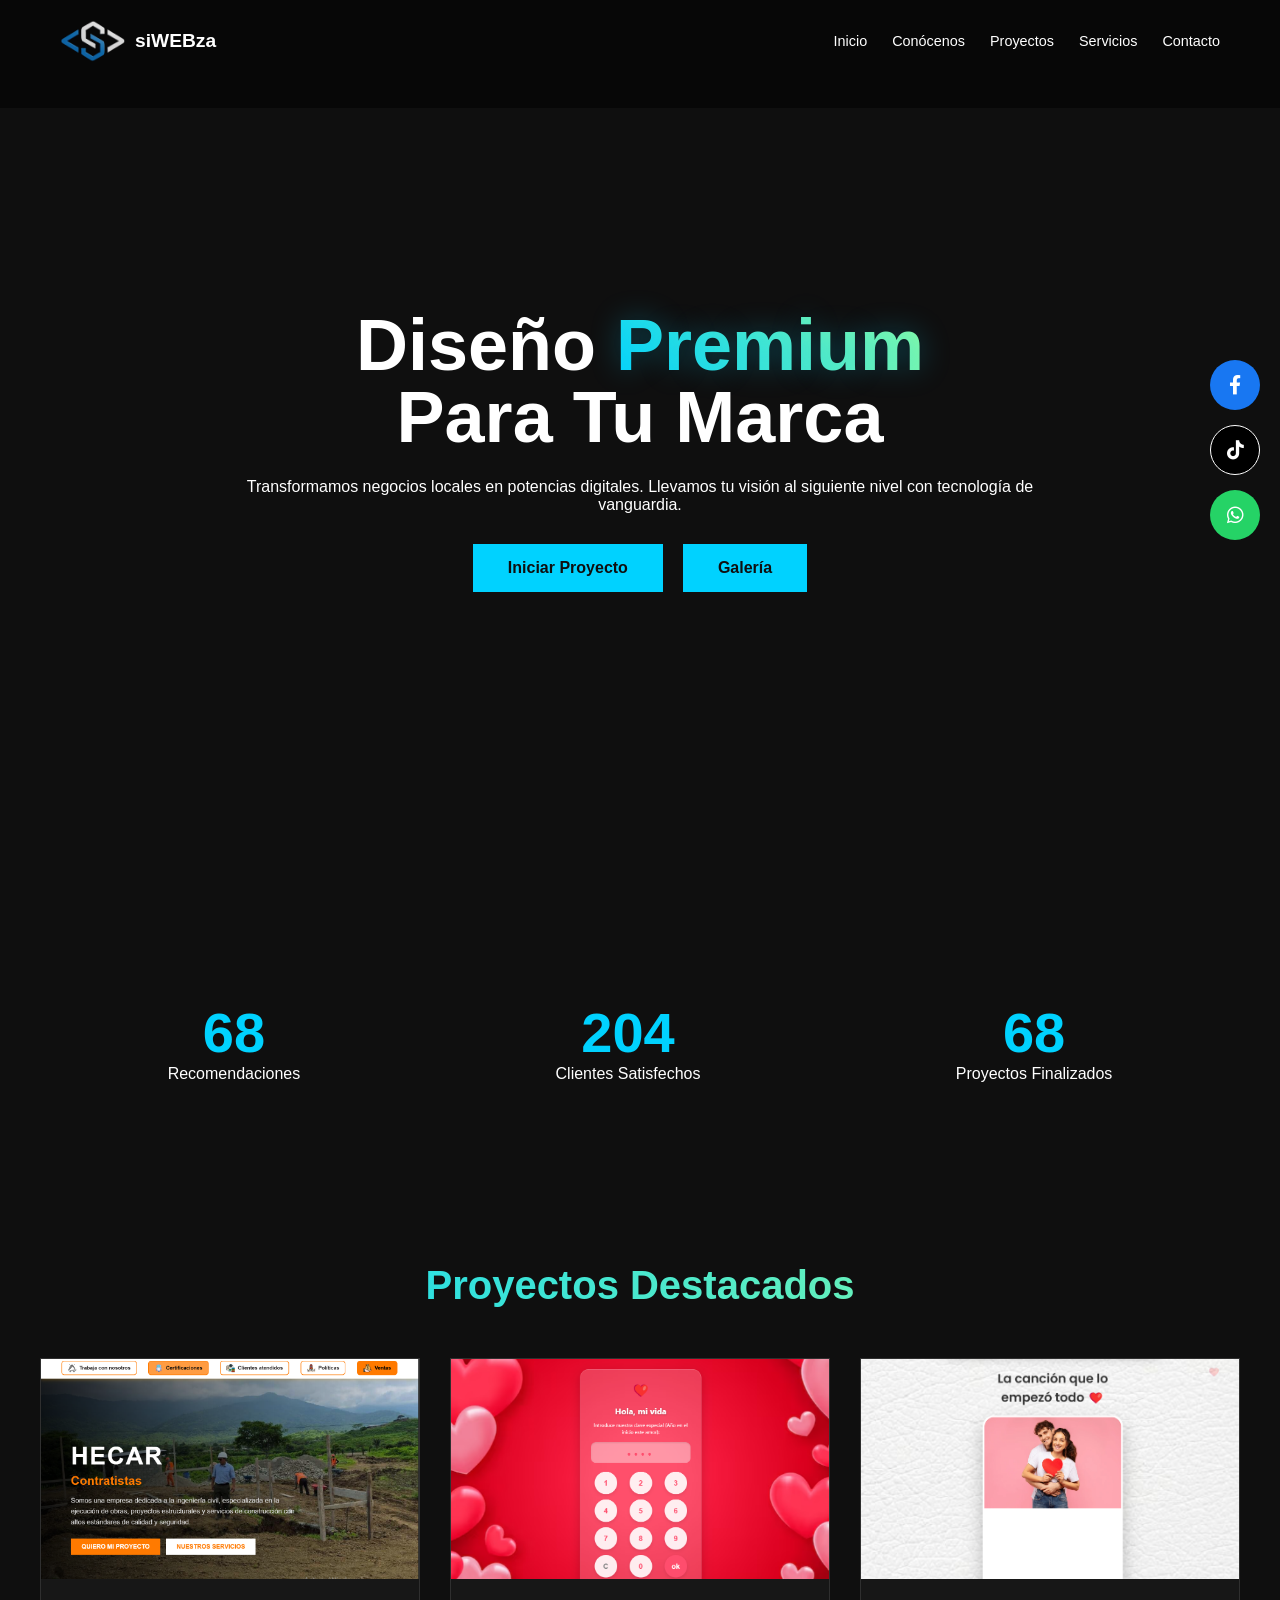
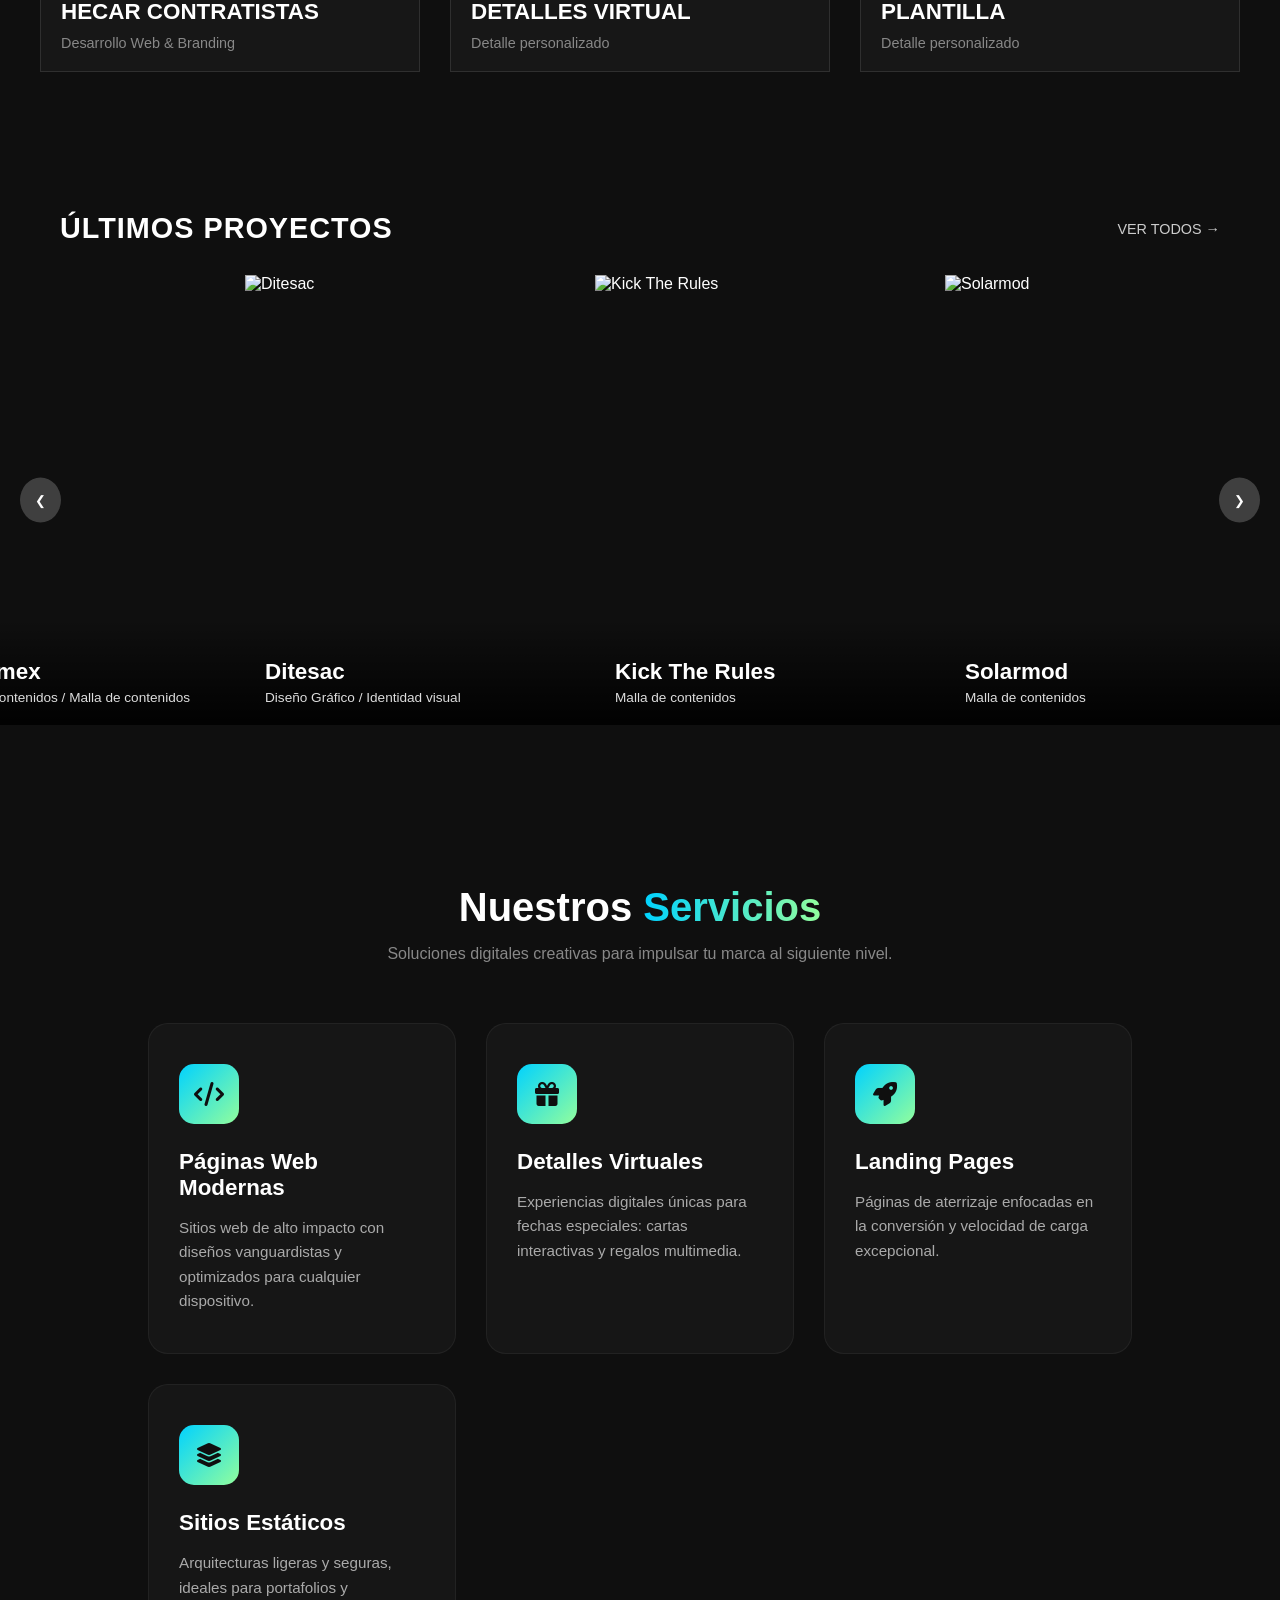
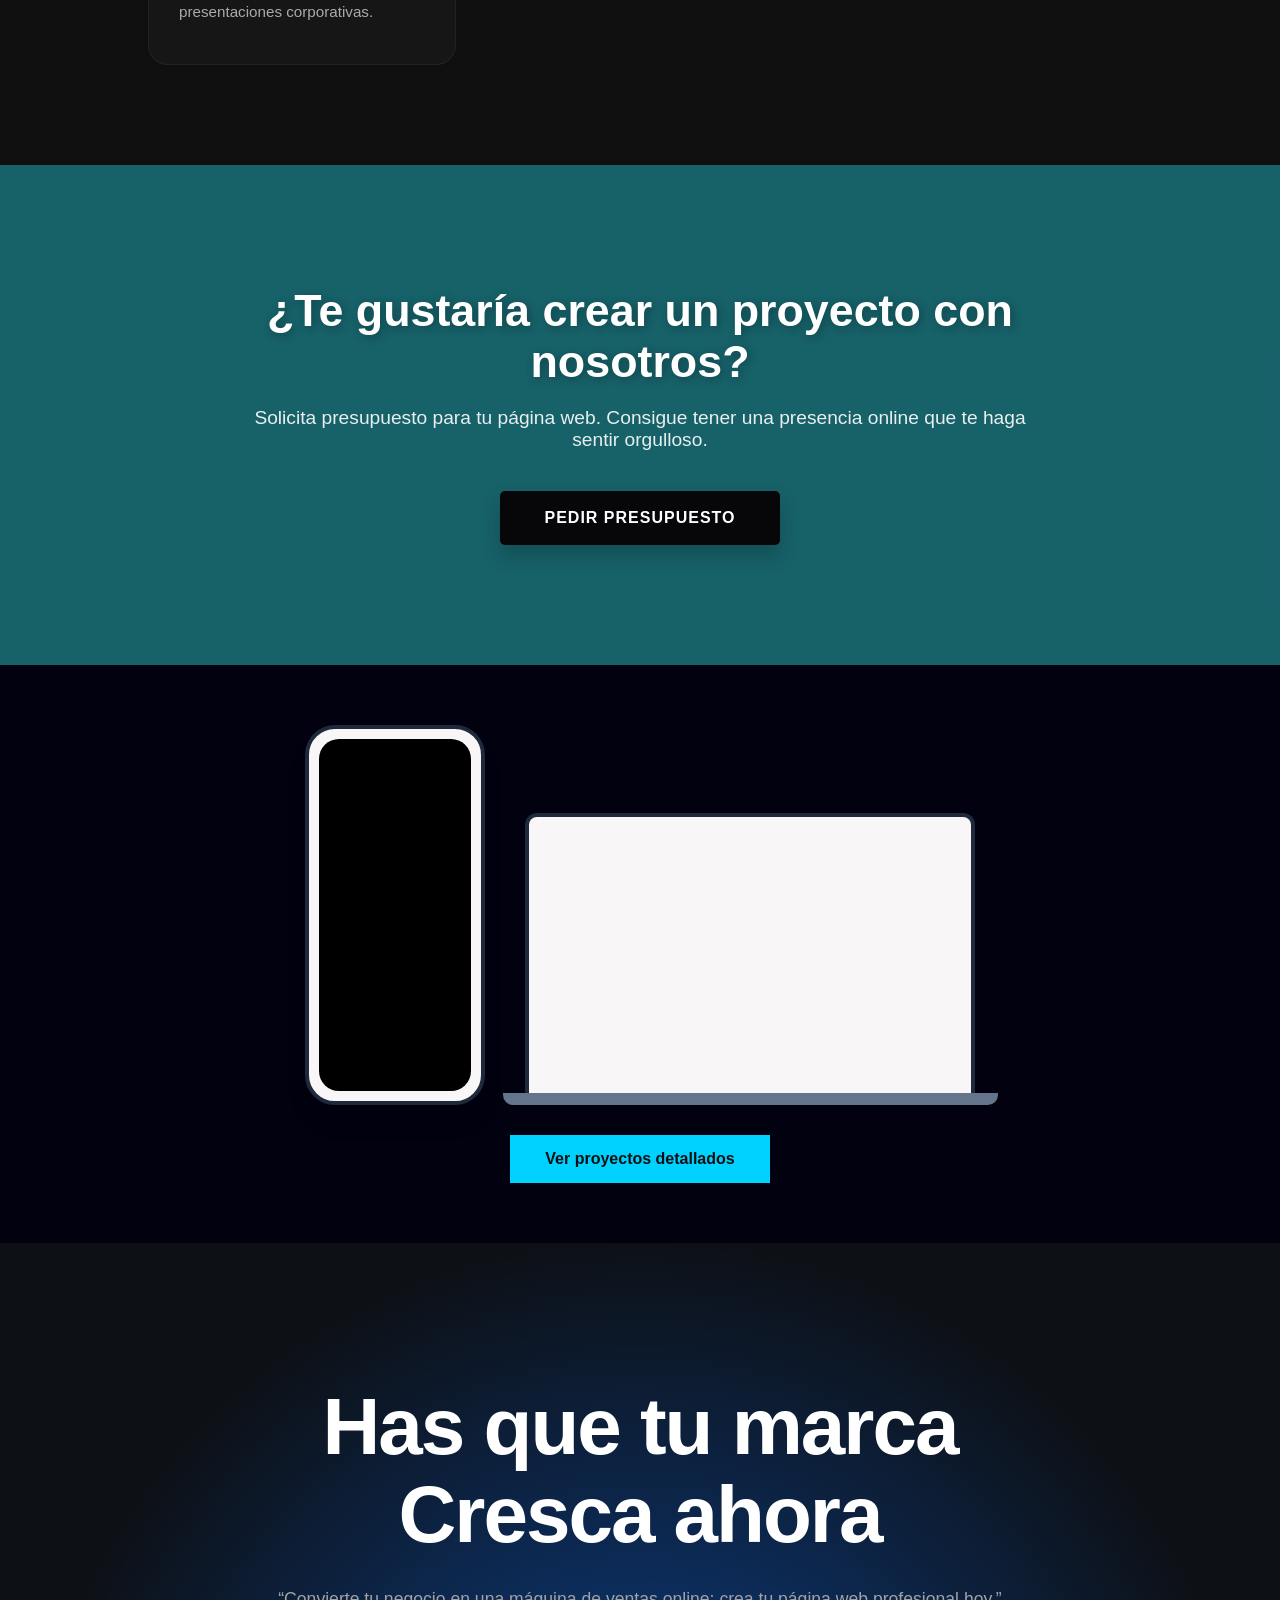
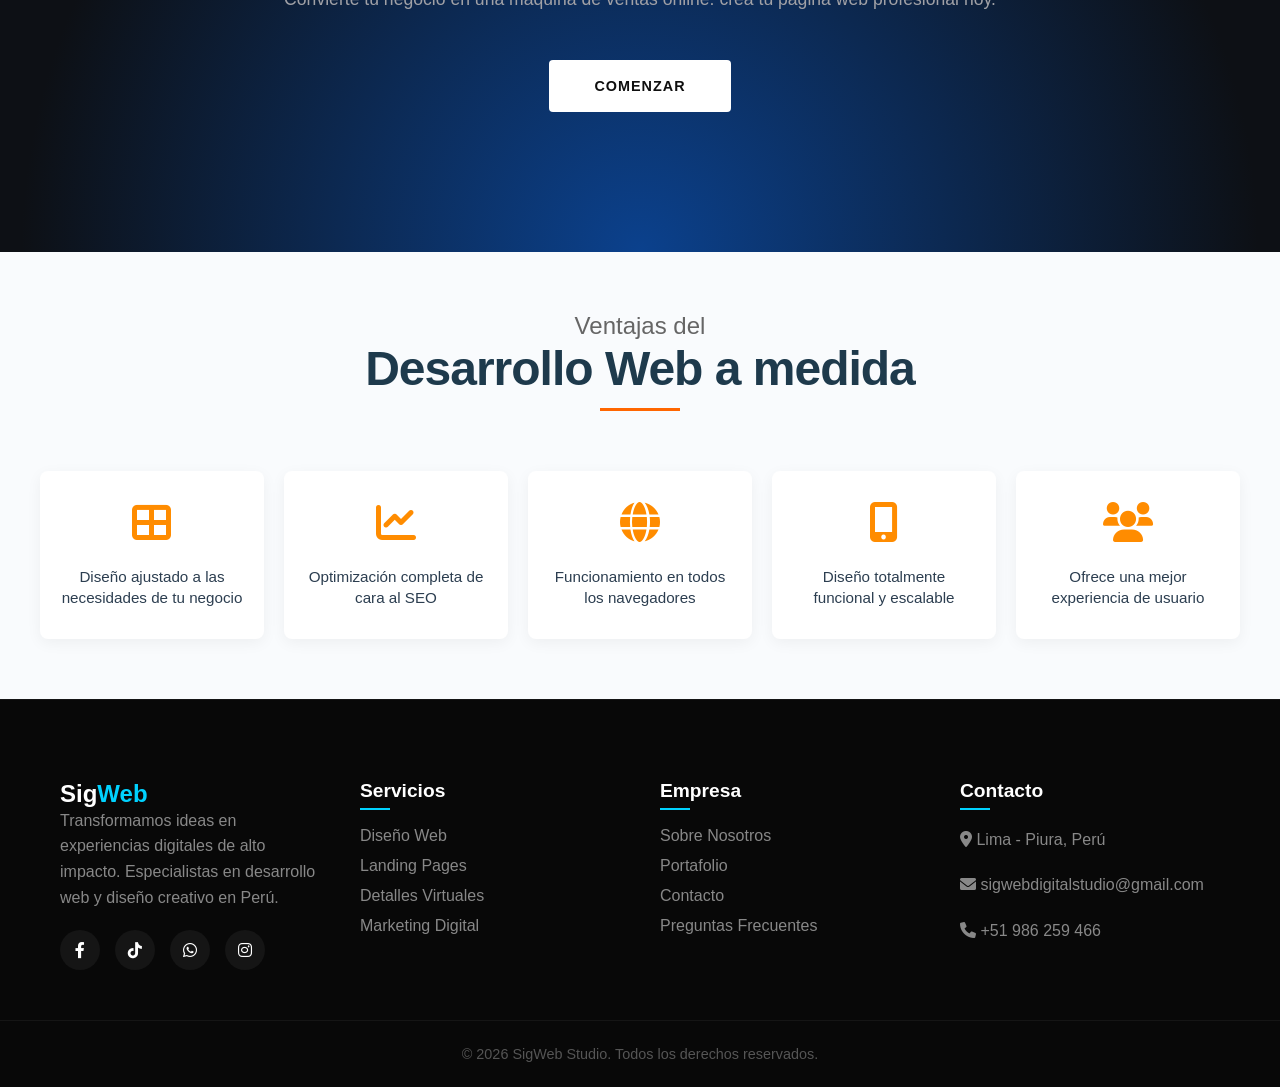
==== index.html @ fa807843 "https://github.com/sigwebdigitalstudio/siWEBza.git" ====
<!DOCTYPE html>
<html lang="es">
<head>
    <meta charset="UTF-8">
    <meta name="viewport" content="width=device-width, initial-scale=1.0">
    <title>SigWeb Digital Studio | Innovación Visual</title>

    <!--<link href="https://fonts.googleapis.com/css2?family=Montserrat:wght@700&family=Poppins:wght@300;400;600&display=swap" rel="stylesheet">
    <link rel="stylesheet" href="https://cdnjs.cloudflare.com/ajax/libs/font-awesome/6.0.0/css/all.min.css">-->

     <link href="https://fonts.googleapis.com/css2?family=Outfit:wght@300;400;700;900&display=swap" rel="stylesheet">
    <link rel="stylesheet" href="https://cdnjs.cloudflare.com/ajax/libs/font-awesome/6.0.0/css/all.min.css">
   
    <link rel="stylesheet" href="style.css">
    <script src="script.js" defer></script>
</head>
<style>


.responsive-showcase {
    padding: 60px 20px;
    background-color: var(--bg-section);
    font-family: 'Segoe UI', Tahoma, Geneva, Verdana, sans-serif;
}

.display-grid {
    display: flex;
    align-items: flex-end;
    justify-content: center;
    gap: 40px;
    flex-wrap: wrap;
}

.device-wrapper {
    display: flex;
    flex-direction: column;
    align-items: center;
    gap: 20px;
}

/* Estilo Móvil */
.mobile-frame {
    width: 180px;
    height: 380px;
    background: var(--device-border);
    border-radius: 30px;
    padding: 10px;
    box-shadow: 0 20px 25px -5px rgba(0, 0, 0, 0.1);
    position: relative;
    border: 4px solid #1e293b;
}

.mobile-frame .screen {
    width: 100%;
    height: 100%;
    background: #000;
    border-radius: 20px;
    overflow: hidden;
}

/* Estilo Laptop */
.laptop-frame {
    width: 450px;
    position: relative;
}

.laptop-screen {
    background: var(--device-border);
    border-radius: 12px 12px 0 0;
    padding: 12px;
    border: 4px solid #1e293b;
    border-bottom: none;
    height: 280px;
    overflow: hidden;
}

.laptop-base {
    width: 110%;
    height: 12px;
    background: #64748b;
    margin-left: -5%;
    border-radius: 0 0 10px 10px;
    position: relative;
}

/* Videos */
video {
    width: 100%;
    height: 100%;
    object-fit: cover; /* Asegura que el video llene el contenedor */
}

/* Botones Personalizados */
.btn-action {
    padding: 12px 24px;
    background-color: var(--primary-color);
    color: white;
    border: none;
    border-radius: 8px;
    font-weight: 600;
    cursor: pointer;
    transition: transform 0.2s, background 0.2s;
}

.btn-action:hover {
    background-color: #1d4ed8;
    transform: translateY(-2px);
}

/* Responsividad para la sección misma */
@media (max-width: 768px) {
    .laptop-frame { width: 300px; }
    .display-grid { gap: 20px; }
}

/* seccion de seo y mas */
:root {
    --dark-blue: #1e3a4c;
    --accent-orange: #ff6600;
    --light-bg: #f8f9fa;
}

.custom-benefits-section {
    padding: 20px 0px;
    background-color: #fff;
    text-align: center;
    font-family: 'Segoe UI', Arial, sans-serif;
}

.benefits-container {
    max-width: 1200px;
    margin: 0 auto;
}

/* --- ESTILOS DEL TÍTULO --- */
.main-header {
    margin-bottom: 60px;
}

.subtitle {
    font-size: 1.5rem;
    color: #666;
    margin: 0;
    font-weight: 300;
}

.main-title {
    font-size: 3rem;
    color: var(--dark-blue);
    margin: 5px 0 15px 0;
    font-weight: 800;
    letter-spacing: -1px;
}

.title-divider {
    width: 80px;
    height: 3px;
    background-color: var(--accent-orange);
    margin: 0 auto;
}
:root {
    --primary-color: #2c3e50;
    --accent-color: #ff8c00; /* Naranja del diseño */
    --text-color: #555;
    --bg-card: #ffffff;
    --transition: all 0.3s ease;
}

.custom-benefits-section {
    padding: 60px 20px;
    background-color: #f9fbfd;
    font-family: 'Segoe UI', Tahoma, Geneva, Verdana, sans-serif;
}

.benefits-container {
    max-width: 1200px;
    margin: 0 auto;
    text-align: center;
}

/* Encabezado */
.benefits-header {
    margin-bottom: 50px;
}

.benefits-subtitle {
    display: block;
    font-size: 1.2rem;
    color: #777;
    font-weight: 300;
}

.benefits-title {
    font-size: 2.5rem;
    color: var(--primary-color);
    margin: 10px 0;
    font-weight: 700;
}

.benefits-underline {
    width: 60px;
    height: 4px;
    background-color: var(--accent-color);
    margin: 0 auto;
    border-radius: 2px;
}

/* Grid de Beneficios */
.benefits-grid {
    display: flex;
    flex-wrap: wrap;
    justify-content: center;
    gap: 20px;
}

.benefit-card {
    background: var(--bg-card);
    padding: 30px 20px;
    border-radius: 8px;
    box-shadow: 0 4px 15px rgba(0,0,0,0.05);
    flex: 1 1 200px; /* Base de 200px, crece si hay espacio */
    max-width: 230px;
    transition: var(--transition);
    display: flex;
    flex-direction: column;
    align-items: center;
    justify-content: center;
}

.benefit-card:hover {
    transform: translateY(-10px);
    box-shadow: 0 10px 25px rgba(0,0,0,0.1);
}

/* Iconos */
.benefit-icon {
    font-size: 2.5rem;
    color: var(--accent-color);
    margin-bottom: 20px;
}

.benefit-text {
    font-size: 0.95rem;
    color: var(--primary-color);
    line-height: 1.4;
    font-weight: 500;
}

/* Responsividad */
@media (max-width: 768px) {
    .benefits-title {
        font-size: 1.8rem;
    }
    
    .benefit-card {
        max-width: 100%;
        flex: 1 1 calc(45% - 20px); /* 2 columnas en tablets */
    }
}

@media (max-width: 480px) {
    .benefit-card {
        flex: 1 1 100%; /* 1 columna en móviles pequeños */
    }
}



/*silder profecional */

.sig-projects-slider {
    padding: 60px 0;
    color: #fff;
    overflow: hidden;
    font-family: 'Montserrat', sans-serif;
}

.sig-slider-header {
    display: flex;
    justify-content: space-between;
    align-items: center;
    max-width: 1200px;
    margin: 0 auto 30px;
    padding: 0 20px;
}

.sig-slider-title {
    font-size: 1.8rem;
    font-weight: 700;
    letter-spacing: 1px;
}

.sig-view-all {
    color: #ccc;
    text-decoration: none;
    font-size: 0.9rem;
    transition: 0.3s;
}

.sig-view-all:hover { color: #fff; }

/* Viewport y Track */
.sig-slider-viewport {
    position: relative;
    width: 100%;
}

.sig-slider-track {
    display: flex;
    gap: 0; /* Sin espacio para que se peguen como en la imagen */
    width: max-content;
}

.sig-project-card {
    position: relative;
    width: 350px; /* Ajustable según necesidad */
    height: 450px;
    overflow: hidden;
    flex-shrink: 0;
}

.sig-project-card img {
    width: 100%;
    height: 100%;
    object-fit: cover;
    transition: transform 0.5s ease;
}

.sig-project-card:hover img {
    transform: scale(1.1);
}

/* Overlay con degradados personalizados */
.sig-card-overlay {
    position: absolute;
    bottom: 0;
    left: 0;
    width: 100%;
    padding: 40px 20px 20px;
    display: flex;
    flex-direction: column;
    justify-content: flex-end;
    background: linear-gradient(to top, rgba(0,0,0,0.9) 0%, transparent 100%);
}

/* Colores de acento para los overlays (opcional para dar variedad) */
.green-gradient:hover { background: linear-gradient(to top, rgba(0,100,0,0.7), transparent); }
.red-gradient:hover { background: linear-gradient(to top, rgba(150,0,0,0.7), transparent); }

.sig-card-title {
    font-size: 1.4rem;
    margin-bottom: 5px;
    font-weight: 700;
}

.sig-card-category {
    font-size: 0.85rem;
    color: #ddd;
}

/* Botones de navegación visuales */
.sig-nav-btn {
    position: absolute;
    top: 50%;
    transform: translateY(-50%);
    background: rgba(255,255,255,0.2);
    border: none;
    color: white;
    padding: 15px;
    cursor: pointer;
    border-radius: 50%;
    z-index: 10;
}

.sig-nav-btn.prev { left: 20px; }
.sig-nav-btn.next { right: 20px; }

</style>

<body>

    <!--iconos flotantes-->
    <div class="social-sidebar">
        <a href="https://www.facebook.com/share/1bRDgF338c/" class="icon-social fb"><i class="fab fa-facebook-f"></i></a>
        <a href="https://www.tiktok.com/@sigweb_studio_digital?is_from_webapp=1&sender_device=pc" class="icon-social tk"><i class="fab fa-tiktok"></i></a>
        <a href="https://wa.me/+51986259466" class="icon-social ws"><i class="fab fa-whatsapp"></i></a>
    </div>

<!--barra superior-->
    <header>
        <div class="container nav-container">
            <div class="logo-area">
                <img src="imagenes/logosifondo.png" alt="Logo" class="main-logo">
               
                <!-- <span class="brand-name">SIGWEB <small>DIGITAL STUDIO</small></span>-->
                <span class="brand-name" >si<span style="color: rgb(255, 255, 255);">WEB</span>za </span>
            </div>
            
            <button class="menu-toggle" id="mobile-menu">
                <i class="fas fa-bars"></i>
            </button>

            <nav class="nav-menu">
                <ul>
                    <li><a href="index.html">Inicio</a></li>
                    <li><a href="conocenos.html">Conócenos</a></li>
                    <li><a href="proyectos.html">Proyectos</a></li>
                    <li><a href="servicios.html">Servicios</a></li>
                    <li><a href="contacto.html">Contacto</a></li>
                  
                </ul>
            </nav>
            
            <a href="#" class="btn-login-mobile"><i class="fas fa-user-circle"></i></a>
        </div>
    </header>

<!--main principal-->
    <section class="hero" id="inicio">
        <video autoplay muted loop id="bg-video">
            <source src="imagenes/video5.mp4" type="video/mp4">
        </video>
        <div class="hero-overlay"></div>
        <div class="hero-content">
            <h1>Diseño <span class="text-gradient">Premium</span><br>Para Tu Marca</h1>
            <p class="hero-description">Transformamos negocios locales en potencias digitales. Llevamos tu visión al siguiente nivel con tecnología de vanguardia.</p>
            <div class="hero-btns">
                <a  href="contacto.html" class="btn-rect btn-fill">Iniciar Proyecto</a>
                <a   href="proyectos.html" class="btn-rect btn-outline">Galería </a>
            </div>
        </div>
    </section>
    

 
<!--calificacion numeros-->
<section class="stats container">
        <div class="stat-card">
            <h2 class="counter" data-target="100">0</h2>
            <p>Recomendaciones</p>
        </div>
        <div class="stat-card">
            <h2 class="counter" data-target="300">0</h2>
            <p>Clientes Satisfechos</p>
        </div>
        <div class="stat-card">
            <h2 class="counter" data-target="100">0</h2>
            <p>Proyectos Finalizados</p>
        </div>
    </section>


        <section class="portfolio-section">
  <div class="portfolio-container">
    <h2 class="portfolio-title">Proyectos Destacados</h2>
    
    <div class="portfolio-grid">
      <a href="https://hecarcontratistas.com/" class="portfolio-card">
        <div class="card-image">
          <img src="imagenes/hecarcontratistas.png" alt="Diseño Web Proyecto 1">
          <div class="card-overlay">
            <span>Ver Proyecto</span>
          </div>
        </div>
        <div class="card-content">
          <h3>HECAR CONTRATISTAS</h3>
          <p>Desarrollo Web & Branding</p>
        </div>
      </a>

      <a href="https://zesty-phoenix-39c1a7.netlify.app/" class="portfolio-card">
        <div class="card-image">
          <img src="imagenes/detalle1.png" alt="Diseño Web Proyecto 2">
          <div class="card-overlay">
            <span>Ver Proyecto</span>
          </div>
        </div>
        <div class="card-content">
          <h3>DETALLES VIRTUAL</h3>
          <p>Detalle personalizado</p>
        </div>
      </a>
      



            <a href="https://frolicking-trifle-78b0a5.netlify.app/" class="portfolio-card">
        <div class="card-image">
          <img src="imagenes/detalle plantilla.png" alt="Diseño Web Proyecto 2">
          <div class="card-overlay">
            <span>Ver Proyecto</span>
          </div>
        </div>
        <div class="card-content">
          <h3>PLANTILLA </h3>
          <p>Detalle personalizado</p>
        </div>
      </a>
      

      </div>
  </div>
</section>
    
<!--slider profecional*/-->

    <section class="sig-projects-slider">
    <div class="sig-slider-header">
        <h2 class="sig-slider-title">ÚLTIMOS PROYECTOS</h2>
        <a href="proyectos.html" class="sig-view-all">VER TODOS <span>&rarr;</span></a>
    </div>

    <div class="sig-slider-viewport">
        <div class="sig-slider-track">
            <div class="sig-project-card">
                <img src="https://www.ilinium.com/img/blog/blogpost/2025/diseno-responsivo-la-clave-para-conquistar-a-tus-usuarios-en-cualquier-dispositivo-img2.webp" alt="Inka Comex">
                <div class="sig-card-overlay green-gradient">
                    <h3 class="sig-card-title">Inka Comex</h3>
                    <p class="sig-card-category">Creación de contenidos / Malla de contenidos</p>
                </div>
            </div>

            <div class="sig-project-card">
                <img src="https://aukera.es/blog/imagenes/imagen11.png" alt="Ditesac">
                <div class="sig-card-overlay red-gradient">
                    <h3 class="sig-card-title">Ditesac</h3>
                    <p class="sig-card-category">Diseño Gráfico / Identidad visual</p>
                </div>
            </div>

            <div class="sig-project-card">
                <img src="https://universidadeuropea.com/resources/media/images/diseno-responsive-1200x630.2e16d0ba.fill-767x384.jpg" alt="Kick The Rules">
                <div class="sig-card-overlay purple-gradient">
                    <h3 class="sig-card-title">Kick The Rules</h3>
                    <p class="sig-card-category">Malla de contenidos</p>
                </div>
            </div>

            <div class="sig-project-card">
                <img src="https://cdn.prod.website-files.com/64c96252c4314a904a4fb7bd/68f64a1e603b1bd4fc6a0143_porrtada.webp" alt="Solarmod">
                <div class="sig-card-overlay dark-gradient">
                    <h3 class="sig-card-title">Solarmod</h3>
                    <p class="sig-card-category">Malla de contenidos</p>
                </div>
            </div>
            
            </div>

        <button class="sig-nav-btn prev">&#10094;</button>
        <button class="sig-nav-btn next">&#10095;</button>
    </div>
</section>

<!--seccion servicios-->
<section class="services-section">
    <div class="container">
        <div class="section-header reveal">
            <h2 class="section-title">Nuestros <span>Servicios</span></h2>
            <p class="section-subtitle">Soluciones digitales creativas para impulsar tu marca al siguiente nivel.</p>
        </div>

        <div class="services-grid">
            <div class="service-card reveal">
                <div class="icon-box">
                    <i class="fas fa-code"></i>
                </div>
                <h3>Páginas Web Modernas</h3>
                <p>Sitios web de alto impacto con diseños vanguardistas y optimizados para cualquier dispositivo.</p>
                <div class="card-border"></div>
            </div>

            <div class="service-card reveal">
                <div class="icon-box">
                    <i class="fas fa-gift"></i>
                </div>
                <h3>Detalles Virtuales</h3>
                <p>Experiencias digitales únicas para fechas especiales: cartas interactivas y regalos multimedia.</p>
                <div class="card-border"></div>
            </div>

            <div class="service-card reveal">
                <div class="icon-box">
                    <i class="fas fa-rocket"></i>
                </div>
                <h3>Landing Pages</h3>
                <p>Páginas de aterrizaje enfocadas en la conversión y velocidad de carga excepcional.</p>
                <div class="card-border"></div>
            </div>

            <div class="service-card reveal">
                <div class="icon-box">
                    <i class="fas fa-layer-group"></i>
                </div>
                <h3>Sitios Estáticos</h3>
                <p>Arquitecturas ligeras y seguras, ideales para portafolios y presentaciones corporativas.</p>
                <div class="card-border"></div>
            </div>
        </div>
    </div>
</section>


<!--direccion a contacto -->
<section class="cta-section">
    <div class="cta-overlay"></div>
    <div class="cta-content reveal">
        <h2>¿Te gustaría crear un proyecto con nosotros?</h2>
        <p>Solicita presupuesto para tu página web. Consigue tener una presencia online que te haga sentir orgulloso.</p>
        
        <a href="https://api.whatsapp.com/send?phone=51986259466&text=Hola,%20me%20gustaría%20solicitar%20un%20presupuesto" 
           target="_blank" 
           class="btn-whatsapp">
            PEDIR PRESUPUESTO
        </a>
    </div>
</section>



<!--celular y laptop pantalla-->
    <section class="responsive-showcase">
    <div class="container">
        <div class="display-grid">
            
            <div class="device-wrapper">
                <div class="mobile-frame">
                    <div class="screen">
                        <video autoplay muted loop playsinline>
                            <source src="imagenes/video5.mp4" type="video/mp4">
                        </video>
                    </div>
                </div>
               <!-- <button class="btn-action">Ver Demo Móvil</button>-->
            </div>

            <div class="device-wrapper">
                <div class="laptop-frame">
                    <div class="laptop-screen">
                        <video autoplay muted loop playsinline>
                            <source src="imagenes/video5.mp4" type="video/mp4">
                        </video>
                    </div>
                    <div class="laptop-base"></div>
                </div>
                 <!-- <button class="btn-action">Ver Demo Móvil</button>-->
            </div>
            

        </div>
        <div class="hero-btns">
                <a  href="proyectos.html" class="btn-rect btn-fill">Ver proyectos detallados</a>
               
            </div>
        </div>
    </div>
</section>


<!--frase -->
<section class="trial-section">
    <div class="trial-content reveal">
        <h2 class="trial-title">Has que tu marca <br>Cresca ahora</h2>
        <p class="trial-text">“Convierte tu negocio en una máquina de ventas online: crea tu página web profesional hoy.”</p>
        
        <div class="trial-actions">
            <a href="contacto.html" class="btn-start">COMENZAR</a>
        </div>
    </div>
</section>


<section class="custom-benefits-section">
    <div class="benefits-container">
        
        <div class="main-header">
            <p class="subtitle">Ventajas del</p>
            <h1 class="main-title">Desarrollo Web a medida</h1>
            <div class="title-divider"></div>
        </div>

        <div class="benefits-grid">
            <div class="benefit-card">
                <div class="benefit-icon"><i class="fas fa-th-large"></i></div>
                <p class="benefit-text">Diseño ajustado a las necesidades de tu negocio</p>
            </div>

            <div class="benefit-card">
                <div class="benefit-icon"><i class="fas fa-chart-line"></i></div>
                <p class="benefit-text">Optimización completa de cara al SEO</p>
            </div>

            <div class="benefit-card">
                <div class="benefit-icon"><i class="fas fa-globe"></i></div>
                <p class="benefit-text">Funcionamiento en todos los navegadores</p>
            </div>

            <div class="benefit-card">
                <div class="benefit-icon"><i class="fas fa-mobile-alt"></i></div>
                <p class="benefit-text">Diseño totalmente funcional y escalable</p>
            </div>

            <div class="benefit-card">
                <div class="benefit-icon"><i class="fas fa-users"></i></div>
                <p class="benefit-text">Ofrece una mejor experiencia de usuario</p>
            </div>
        </div>
    </div>
</section>


<script src="https://kit.fontawesome.com/your-code.js" crossorigin="anonymous"></script>




<footer class="main-footer">
    <div class="container footer-grid">
        <div class="footer-col reveal">
            <h2 class="footer-logo">Sig<span>Web</span></h2>
            <p>Transformamos ideas en experiencias digitales de alto impacto. Especialistas en desarrollo web y diseño creativo en Perú.</p>
            <div class="social-links">
                <a href="#"><i class="fab fa-facebook-f"></i></a>
                <a href="#"><i class="fab fa-tiktok"></i></a>
                <a href="#"><i class="fab fa-whatsapp"></i></a>
                <a href="#"><i class="fab fa-instagram"></i></a>
            </div>
        </div>

        <div class="footer-col reveal">
            <h3>Servicios</h3>
            <ul>
                <li><a href="#">Diseño Web</a></li>
                <li><a href="#">Landing Pages</a></li>
                <li><a href="#">Detalles Virtuales</a></li>
                <li><a href="#">Marketing Digital</a></li>
            </ul>
        </div>

        <div class="footer-col reveal">
            <h3>Empresa</h3>
            <ul>
                <li><a href="#">Sobre Nosotros</a></li>
                <li><a href="#">Portafolio</a></li>
                <li><a href="#">Contacto</a></li>
                <li><a href="#">Preguntas Frecuentes</a></li>
            </ul>
        </div>

        <div class="footer-col reveal">
            <h3>Contacto</h3>
            <p><i class="fas fa-map-marker-alt"></i> Lima - Piura, Perú</p>
            <p><i class="fas fa-envelope"></i> sigwebdigitalstudio@gmail.com</p>
            <p><i class="fas fa-phone"></i> +51 986 259 466 </p>
        </div>
    </div>

    <div class="footer-bottom">
        <p>&copy; 2026 SigWeb Studio. Todos los derechos reservados.</p>
    </div>

    <button id="scrollToTop" class="scroll-top-btn">
        <i class="fas fa-chevron-up"></i>
    </button>
</footer>


<script>
 document.addEventListener('DOMContentLoaded', () => {
    const cards = document.querySelectorAll('.benefit-card');
    
    const observerOptions = {
        threshold: 0.1
    };

    const observer = new IntersectionObserver((entries) => {
        entries.forEach((entry, index) => {
            if (entry.isIntersecting) {
                // Añadimos un pequeño retraso secuencial para cada tarjeta
                setTimeout(() => {
                    entry.target.style.opacity = '1';
                    entry.target.style.transform = 'translateY(0)';
                }, index * 100);
            }
        });
    }, observerOptions);

    cards.forEach(card => {
        // Estado inicial para la animación
        card.style.opacity = '0';
        card.style.transform = 'translateY(20px)';
        card.style.transition = 'all 0.6s ease-out';
        observer.observe(card);
    });
});
</script>

<script>

    document.addEventListener('DOMContentLoaded', () => {
    const track = document.querySelector('.sig-slider-track');
    const cards = document.querySelectorAll('.sig-project-card');
    
    // Clonamos las tarjetas para crear el efecto infinito
    cards.forEach(card => {
        const clone = card.cloneNode(true);
        track.appendChild(clone);
    });

    let scrollAmount = 0;
    const speed = 1; // Velocidad del deslizamiento (puedes ajustarla)

    function step() {
        scrollAmount -= speed;
        
        // Si el primer set de imágenes ya pasó, reseteamos a 0 sin que se note
        if (Math.abs(scrollAmount) >= track.scrollWidth / 2) {
            scrollAmount = 0;
        }
        
        track.style.transform = `translateX(${scrollAmount}px)`;
        requestAnimationFrame(step);
    }

    // Iniciar la animación
    requestAnimationFrame(step);

    // Pausar al pasar el mouse
    track.addEventListener('mouseenter', () => {
        // Podrías implementar una lógica de pausa aquí si lo deseas
    });
});
</script>

<!--js de portafolio -->

    <script>
document.addEventListener('DOMContentLoaded', () => {
    const cards = document.querySelectorAll('.portfolio-card');
    
    const observerOptions = {
        threshold: 0.1
    };

    const observer = new IntersectionObserver((entries) => {
        entries.forEach(entry => {
            if (entry.isIntersecting) {
                entry.target.style.opacity = '1';
                entry.target.style.transform = 'translateY(0)';
            }
        });
    }, observerOptions);

    cards.forEach(card => {
        // Estado inicial para la animación
        card.style.opacity = '0';
        card.style.transform = 'translateY(30px)';
        card.style.transition = 'all 0.6s ease-out';
        observer.observe(card);
    });
});
    </script>
</body>


</html>
---- style.css ----
:root {
--primary: #00d2ff;
    --secondary: #92fe9d;
    --dark: #0f0f0f;
    --white: #ffffff;
    --transition: all 0.4s cubic-bezier(0.175, 0.885, 0.32, 1.275);


 /*color de cel y laptop*/
    --primary-color: #08090a;
    --device-border: #f8f6f6;
    --bg-section: #02010f;
   
}

* { margin: 0; padding: 0; box-sizing: border-box; }
body { font-family: 'Poppins', sans-serif; background: var(--dark); color: var(--white); overflow-x: hidden; }

.container { max-width: 1200px; margin: 0 auto; padding: 0 20px; }

/* Header & Nav */
header {
    padding: 15px 0;
    position: fixed;
    width: 100%;
    height: 12%;
    z-index: 10;
    background: rgba(15, 15, 15, 0.8);
    backdrop-filter: blur(10px);
}


.nav-container { display: flex; justify-content: space-between; align-items: center; }

.logo-area { display: flex; align-items: center; gap: 10px; top: 5px; }
.main-logo { width: 65px; 
user-select: none;
    -webkit-user-drag: none;
    pointer-events: none;}
.brand-name { font-family: 'Montserrat', sans-serif; font-weight: 700; font-size: 1.2rem; }

.nav-menu ul { display: flex; list-style: none; gap: 25px; }
.nav-menu a { color: var(--white); text-decoration: none; font-size: 0.9rem; transition: var(--transition); }
.nav-menu a:hover { color: var(--primary); }

.menu-toggle, .btn-login-mobile { display: none; background: none; border: none; color: white; font-size: 1.5rem;  }

/* Hero Section
.hero {
    height: 100vh;
    display: flex;
    align-items: center;
    justify-content: center;
    text-align: center;
    position: relative;
} */
 .hero {
    /* ... tus otros estilos ... */
    position: relative;
    height: 100vh;
    display: flex;
    align-items: center;
    justify-content: center;
    text-align: center;
    
    /* EL CAMBIO CLAVE: */
    z-index: 1; /* Un número bajo para que se quede atrás del header */
}


#bg-video {
    position: absolute;
    top: 0; left: 0; width: 100%; height: 100%;
    object-fit: cover;
    z-index: -1;
}

.hero-overlay {
    position: absolute;
    top: 0; left: 0; width: 100%; height: 100%;
    background: linear-gradient(to bottom, rgba(15, 15, 15, 0.7), var(--dark));
    z-index: 0;
}
   .hero-overlay {
            position: absolute; top: 0; left: 0; width: 100%; height: 100%;
            background: radial-gradient(circle, transparent 20%, var(--dark-bg) 90%);
        }

        .hero-content { z-index: 10; max-width: 900px; 
            padding: 0 20px; 
            animation: fadeIn 1.5s ease; }
        
        h1 { font-size: 4.5rem; 
            font-weight: 900; line-height: 1;
             margin-bottom: 25px; }


 .text-gradient { 
            background: linear-gradient(45deg, var(--primary), var(--secondary)); 
            -webkit-background-clip: text; 
            -webkit-text-fill-color: transparent;
            text-shadow: 0 0 30px rgba(0, 210, 255, 0.3);
        }
.hero-btns { display: flex; 
    gap: 20px; 
    justify-content: center; 
    margin-top: 30px; }



.btn-rect {
    padding: 15px 35px;
    border: none;
    background: var(--primary);
    color: var(--dark);
    font-weight: 600;
    text-decoration: none;
    transition: var(--transition);
}

.btn-rect.outline { background: transparent; border: 2px solid var(--white); color: var(--white); }
.btn-rect:hover { transform: scale(1.05); box-shadow: 0 0 20px var(--primary); }

/* Stats Section */
.stats { display: flex; justify-content: space-around; padding: 100px 0; text-align: center; }
.stat-card h2 { font-size: 3.5rem; color: var(--primary); }

/* Social Floating */
.social-sidebar { position: fixed; right: 20px; top: 50%; transform: translateY(-50%); z-index: 2000; display: flex; flex-direction: column; gap: 15px; }
.icon-social {
    width: 50px; height: 50px; border-radius: 50%; display: flex; align-items: center; justify-content: center;
    color: white; text-decoration: none; font-size: 1.2rem; transition: var(--transition);
}
.fb { background: #1877f2; } .tk { background: #000; border: 1px solid #fff; } .ws { background: #25d366; }

/* --- ESTILO ESPECÍFICO PARA EL BOTÓN --- */
.btn-contacto {
    background-color: #ff6600; /* Naranja vibrante */
    color: #ffffff !important; /* Forzar texto blanco */
    padding: 12px 28px;
    border-radius: 50px; /* Bordes muy redondeados */
    font-weight: 700 !important;
    text-transform: uppercase;
    font-size: 0.85rem;
    letter-spacing: 1px;
    border: 2px solid transparent;
    transition: all 0.4s cubic-bezier(0.175, 0.885, 0.32, 1.275) !important;
    display: inline-block;
    box-shadow: 0 4px 15px rgba(255, 102, 0, 0.3);
}


.icon-social:hover {
     transform: translateX(-10px);
 }

/* Responsive (Modo Celular) */
@media (max-width: 768px) {
    .menu-toggle, .btn-login-mobile { display: block; }
    .nav-menu {
        position: fixed; left: -100%; top: 0; height: 100vh; width: 250px;
        background: var(--dark); flex-direction: column; padding-top: 80px; transition: 0.4s;
    }



    .nav-menu.active { left: 0; }
    .nav-menu ul { flex-direction: column; align-items: center; }
    
    .logo-area { flex-direction: column; position: absolute;
         left: 50%; transform: translateX(-50%); text-align: center; }
    .brand-name { font-size: 0.9rem;color: #217bd4;}
    
    h1 { font-size: 2.5rem; }
    .stats { flex-direction: column; gap: 40px; }
}

/* Footer & Scroll Top */
footer { padding: 40px 0; border-top: 1px solid #333; position: relative; }
.btn-up {
    position: absolute; right: 20px; top: -25px; width: 50px; height: 50px;
    border-radius: 50%; border: none; background: var(--primary); color: var(--dark); cursor: pointer;
}

.services-section {
    padding: 100px 10% 100px 10%;
    background: var(--dark);
}

.container {
    max-width: 1200px;
    margin: 0 auto;
}

.section-header {
    text-align: center;
    margin-bottom: 60px;
}

.section-title {
    font-size: 2.5rem;
    font-weight: 700;
    margin-bottom: 15px;
}

.section-title span {
    background: linear-gradient(to right, var(--primary), var(--secondary));
    -webkit-background-clip: text;
    -webkit-text-fill-color: transparent;
}

.section-subtitle {
    color: #888;
    max-width: 600px;
    margin: 0 auto;
}

/* Grid de Servicios */
.services-grid {
    display: grid;
    grid-template-columns: repeat(auto-fit, minmax(280px, 1fr));
    gap: 30px;
}

.service-card {
    background: rgba(255, 255, 255, 0.03);
    border: 1px solid rgba(255, 255, 255, 0.05);
    padding: 40px 30px;
    border-radius: 20px;
    position: relative;
    overflow: hidden;
    transition: var(--transition);
}

.service-card:hover {
    transform: translateY(-10px);
    background: rgba(255, 255, 255, 0.07);
}

.icon-box {
    width: 60px;
    height: 60px;
    background: linear-gradient(135deg, var(--primary), var(--secondary));
    border-radius: 15px;
    display: flex;
    align-items: center;
    justify-content: center;
    font-size: 1.5rem;
    margin-bottom: 25px;
    color: var(--dark);
}

.service-card h3 {
    margin-bottom: 15px;
    font-size: 1.4rem;
}

.service-card p {
    color: #aaa;
    line-height: 1.6;
    font-size: 0.95rem;
}

/* Línea decorativa inferior al hacer hover */
.card-border {
    position: absolute;
    bottom: 0;
    left: 0;
    width: 0;
    height: 4px;
    background: linear-gradient(to right, var(--primary), var(--secondary));
    transition: width 0.4s ease;
}

.service-card:hover .card-border {
    width: 100%;
}

/* Animación de Scroll (Estado Inicial) */
.reveal {
    opacity: 0;
    transform: translateY(50px);
    transition: all 0.8s ease-out;
}

.reveal.active {
    opacity: 1;
    transform: translateY(0);
}






.cta-section {
    position: relative;
    padding: 120px 20px;
    background-image: url('https://img.freepik.com/foto-gratis/hombre-tiro-medio-gafas-vr_23-2149126949.jpg?semt=ais_incoming&w=740&q=80'); /* Agrega tu imagen aquí */
    background-attachment: fixed; /* Efecto Parallax */
    background-position: center;
    background-size: cover;
    display: flex;
    align-items: center;
    justify-content: center;
    text-align: center;
    color: var(--white);
    overflow: hidden;
}

/* Capa azul transparente sobre la imagen */
.cta-overlay {
    position: absolute;
    top: 0;
    left: 0;
    width: 100%;
    height: 100%;
    background: rgba(30, 160, 175, 0.57); /* Azul profundo con transparencia */
    z-index: 1;
}

.cta-content {
    position: relative;
    z-index: 2;
    max-width: 800px;
}

.cta-content h2 {
    font-size: 2.8rem;
    font-weight: 700;
    margin-bottom: 20px;
    text-shadow: 2px 2px 10px rgba(0,0,0,0.3);
}

.cta-content p {
    font-size: 1.2rem;
    margin-bottom: 40px;
    opacity: 0.9;
}

/* Botón llamativo tipo Naranja/Dorado */
.btn-whatsapp {
    display: inline-block;
    padding: 18px 45px;
    background: #070709; /* Color llamativo */
    color: #ffffff;
    text-decoration: none;
    font-weight: 800;
    border-radius: 5px;
    letter-spacing: 1px;
    transition: var(--transition);
    box-shadow: 0 10px 20px rgba(0,0,0,0.2);
    animation: pulse-animation 2s infinite;
}

.btn-whatsapp:hover {
    background: #02191bd0;
    transform: scale(1.05);
    color: #fff;
}

/* Animación de pulso para atraer la atención */
@keyframes pulse-animation {
    0% { box-shadow: 0 0 0 0px rgba(255, 159, 67, 0.7); }
    70% { box-shadow: 0 0 0 20px rgba(255, 159, 67, 0); }
    100% { box-shadow: 0 0 0 0px rgba(255, 159, 67, 0); }
}

/* Responsividad */
@media (max-width: 768px) {
    .cta-content h2 { font-size: 2rem; }
    .cta-content p { font-size: 1rem; }
    .cta-section { padding: 80px 20px; background-attachment: scroll; }
}







/*diseñop de frase elegante */
.trial-section {
    position: relative;
    padding: 140px 20px;
    /* Degradado que simula el brillo inferior de la imagen */
    background: radial-gradient(circle at bottom, #0b418d 0%,#0d1015  70%);
    display: flex;
    align-items: center;
    justify-content: center;
    text-align: center;
    overflow: hidden;
}

.trial-content {
    max-width: 900px;
    z-index: 2;
}

.trial-title {
    font-size: clamp(2.5rem, 8vw, 5rem); /* Tamaño fluido que se adapta al móvil */
    font-weight: 600;
    line-height: 1.1;
    letter-spacing: -2px;
    color: var(--white);
    margin-bottom: 30px;
}

.trial-text {
    font-size: 1.1rem;
    color: #a1a1a6; /* Gris tipo Apple */
    margin-bottom: 50px;
    font-weight: 300;
}

/* Botón Minimalista Blanco */
.btn-start {
    display: inline-block;
    padding: 18px 45px;
    background-color: var(--white);
    color: var(--dark);
    text-decoration: none;
    font-size: 0.9rem;
    font-weight: 700;
    border-radius: 4px; /* Bordes ligeramente redondeados como la imagen */
    transition: var(--transition);
    letter-spacing: 1px;
}

.btn-start:hover {
    transform: scale(1.03);
    background-color: #f0f0f0;
    box-shadow: 0 0 30px rgba(255, 255, 255, 0.2);
}

/* Responsividad */
@media (max-width: 768px) {
    .trial-section {
        padding: 100px 20px;
    }
    .trial-title {
        letter-spacing: -1px;
    }
}



/* stilo del footer*/
.main-footer {
    background-color: #080808;
    padding: 80px 0 0 0;
    border-top: 1px solid rgba(255, 255, 255, 0.05);
}

.footer-grid {
    display: grid;
    grid-template-columns: repeat(auto-fit, minmax(200px, 1fr));
    gap: 40px;
    padding-bottom: 50px;
}

.footer-col h2 span {
    color: var(--primary);
}

.footer-col h3 {
    color: var(--white);
    margin-bottom: 25px;
    font-size: 1.2rem;
    position: relative;
}

.footer-col h3::after {
    content: '';
    position: absolute;
    left: 0;
    bottom: -8px;
    width: 30px;
    height: 2px;
    background: var(--primary);
}

.footer-col p {
    color: #888;
    line-height: 1.6;
    margin-bottom: 20px;
}

.footer-col ul {
    list-style: none;
}

.footer-col ul li {
    margin-bottom: 12px;
}

.footer-col ul li a {
    color: #888;
    text-decoration: none;
    transition: var(--transition);
}

.footer-col ul li a:hover {
    color: var(--secondary);
    padding-left: 5px;
}

/* Redes Sociales */
.social-links {
    display: flex;
    gap: 15px;
}

.social-links a {
    width: 40px;
    height: 40px;
    background: rgba(255, 255, 255, 0.05);
    display: flex;
    align-items: center;
    justify-content: center;
    border-radius: 50%;
    color: var(--white);
    text-decoration: none;
    transition: var(--transition);
}

.social-links a:hover {
    background: var(--primary);
    color: var(--dark);
    transform: translateY(-5px);
}

.footer-bottom {
    text-align: center;
    padding: 25px 0;
    border-top: 1px solid rgba(255, 255, 255, 0.05);
    color: #555;
    font-size: 0.9rem;
}

/* Botón Subir al Inicio */
.scroll-top-btn {
    position: fixed;
    bottom: 30px;
    right: 30px;
    width: 50px;
    height: 50px;
    background: var(--primary);
    border: none;
    border-radius: 12px;
    color: var(--dark);
    font-size: 1.2rem;
    cursor: pointer;
    display: none; /* Se activa con JS */
    z-index: 999;
    transition: var(--transition);
    box-shadow: 0 5px 15px rgba(0, 210, 255, 0.3);
}

.scroll-top-btn:hover {
    background: var(--secondary);
    transform: translateY(-5px);
}





 /* diseño de portafolio o galeria de proyectos */

        
        .portfolio-section {
    padding: 80px 20px;
    font-family: 'Segoe UI', Tahoma, Geneva, Verdana, sans-serif;
    color: var(--white);
}

.portfolio-container {
    max-width: 1200px;
    margin: 0 auto;
}

.portfolio-title {
    text-align: center;
    font-size: 2.5rem;
    margin-bottom: 50px;
    background: linear-gradient(90deg, var(--primary), var(--secondary));
    -webkit-background-clip: text;
    -webkit-text-fill-color: transparent;
}

.portfolio-grid {
    display: grid;
    grid-template-columns: repeat(auto-fit, minmax(300px, 1fr));
    gap: 30px;
}

.portfolio-card {
    background: rgba(255, 255, 255, 0.03);
    border: 1px solid rgba(255, 255, 255, 0.1);
    border-radius: 0px;
    overflow: hidden;
    text-decoration: none;
    color: inherit;
    transition: var(--transition);
    position: relative;
    display: block;
}

.portfolio-card:hover {
    transform: translateY(-10px);
    border-color: var(--primary);
    box-shadow: 0 10px 30px rgba(0, 210, 255, 0.2);
}

.card-image {
    position: relative;
    height: 220px;
    overflow: hidden;
}

.card-image img {
    width: 100%;
    height: 100%;
    object-fit: cover;
    transition: var(--transition);
}

.portfolio-card:hover .card-image img {
    transform: scale(1.1);
}

.card-overlay {
    position: absolute;
    top: 0;
    left: 0;
    width: 100%;
    height: 100%;
    background: rgba(15, 15, 15, 0.7);
    display: flex;
    align-items: center;
    justify-content: center;
    opacity: 0;
    transition: var(--transition);
}

.portfolio-card:hover .card-overlay {
    opacity: 1;
}

.card-overlay span {
    padding: 10px 20px;
    border: 2px solid var(--secondary);
    border-radius: 30px;
    color: var(--secondary);
    font-weight: bold;
    text-transform: uppercase;
    font-size: 0.8rem;
}

.card-content {
    padding: 20px;
}

.card-content h3 {
    margin: 0 0 10px 0;
    font-size: 1.4rem;
    color: var(--white);
}

.card-content p {
    margin: 0;
    font-size: 0.9rem;
    color: #888;
}

/* Responsividad para móviles */
@media (max-width: 768px) {
    .portfolio-title {
        font-size: 2rem;
    }
    .portfolio-grid {
        grid-template-columns: 1fr;
    }
}
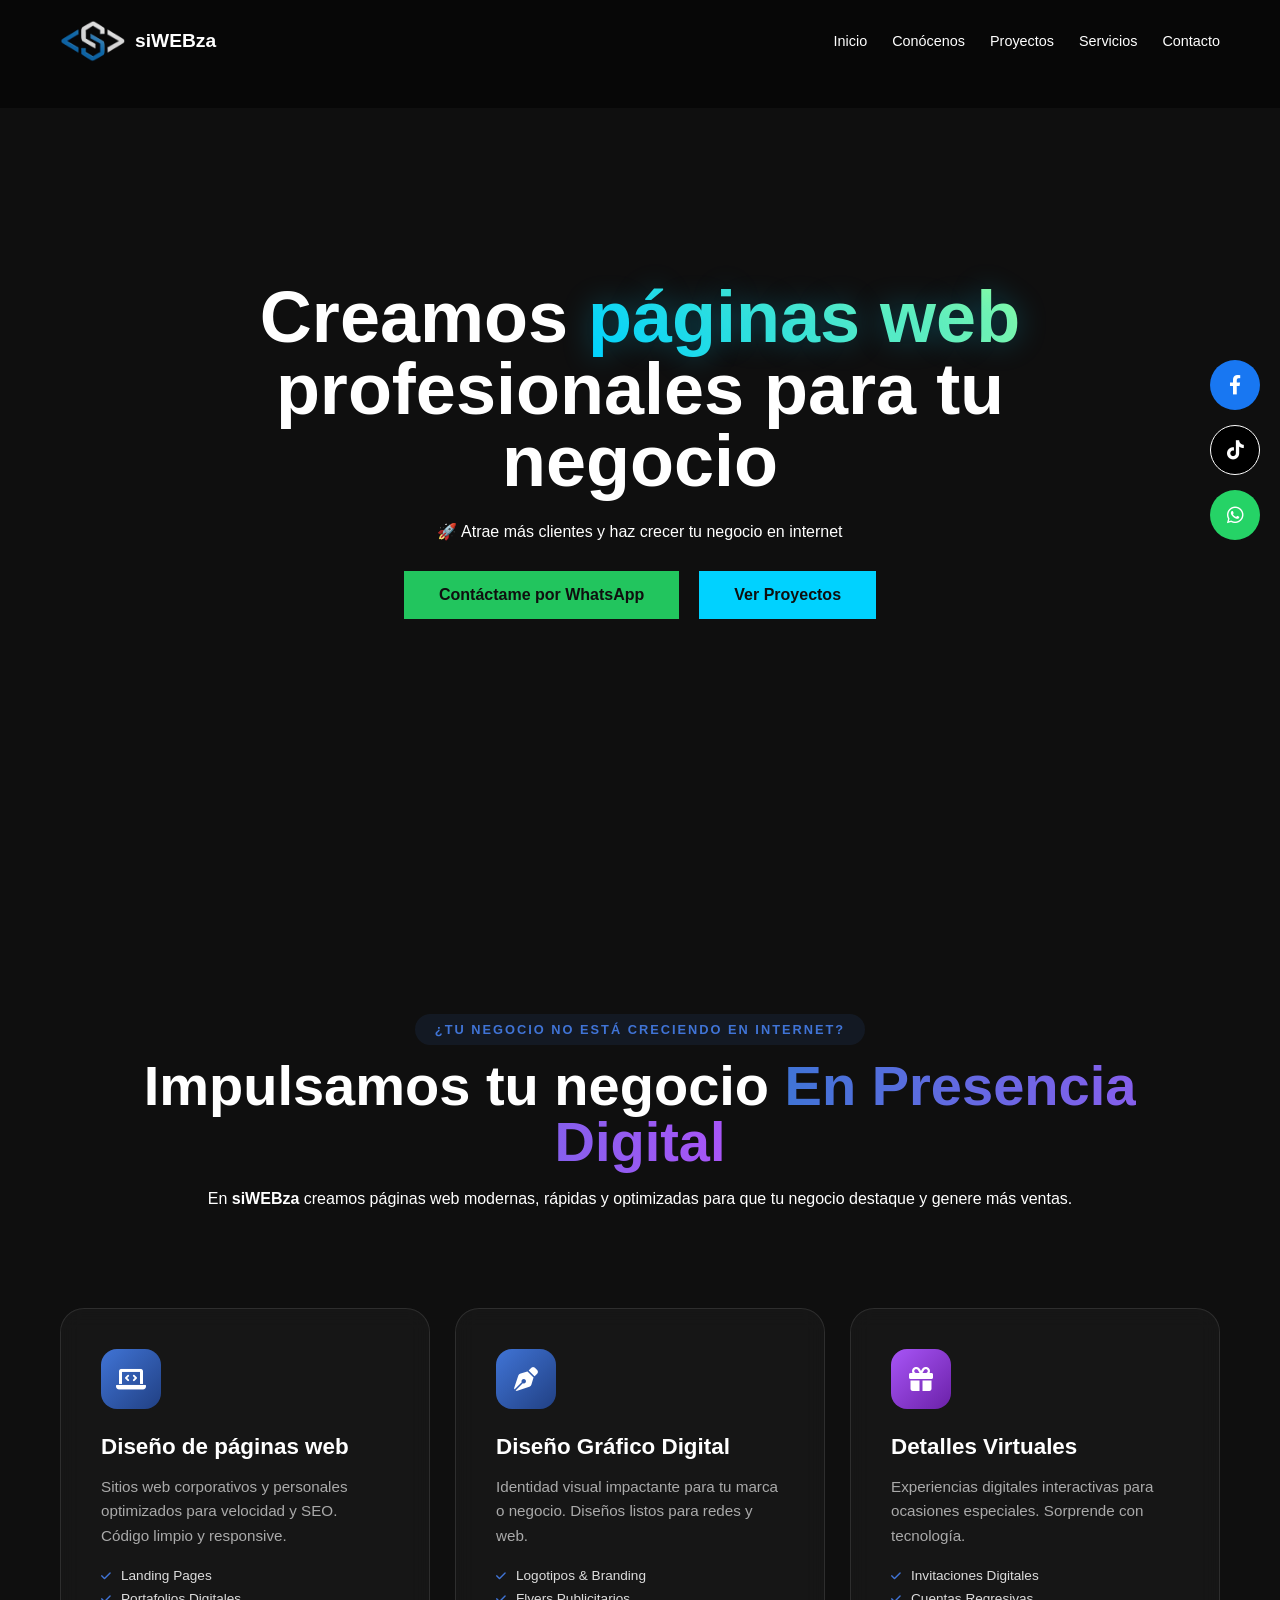
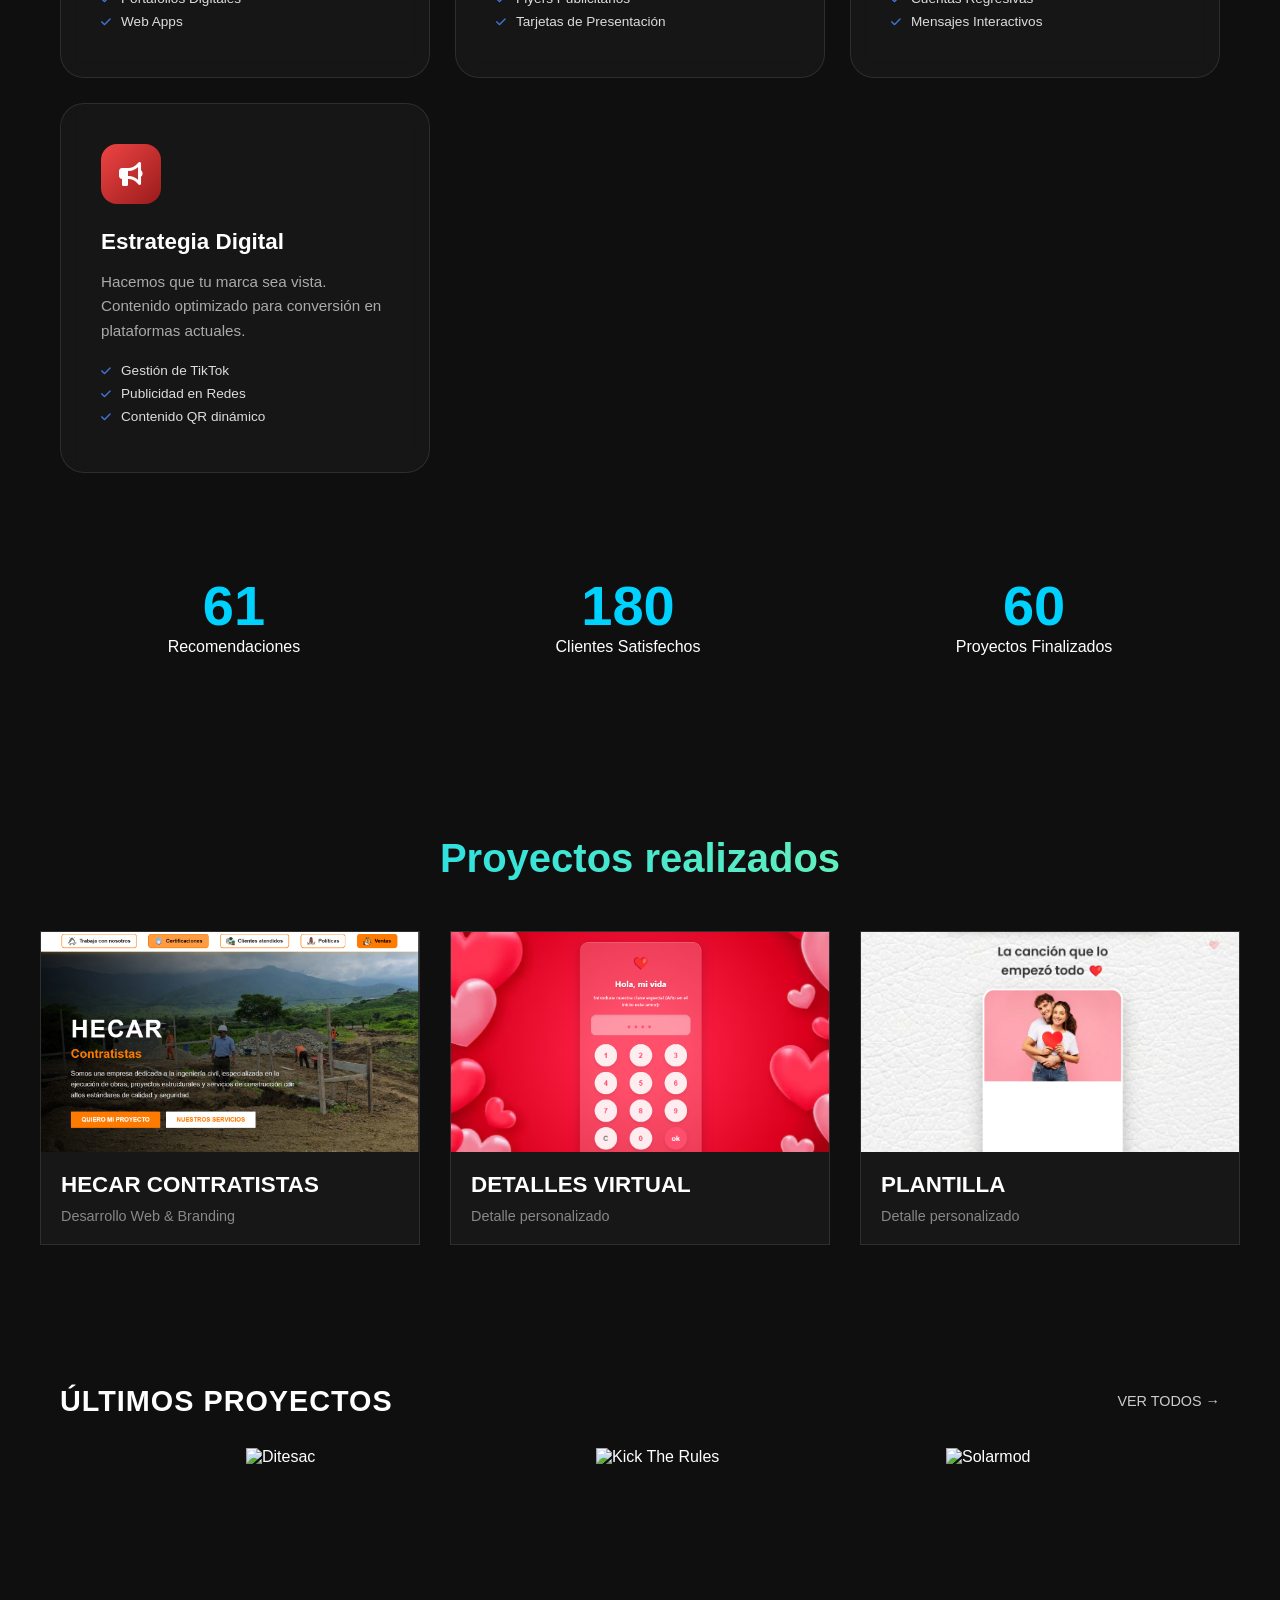
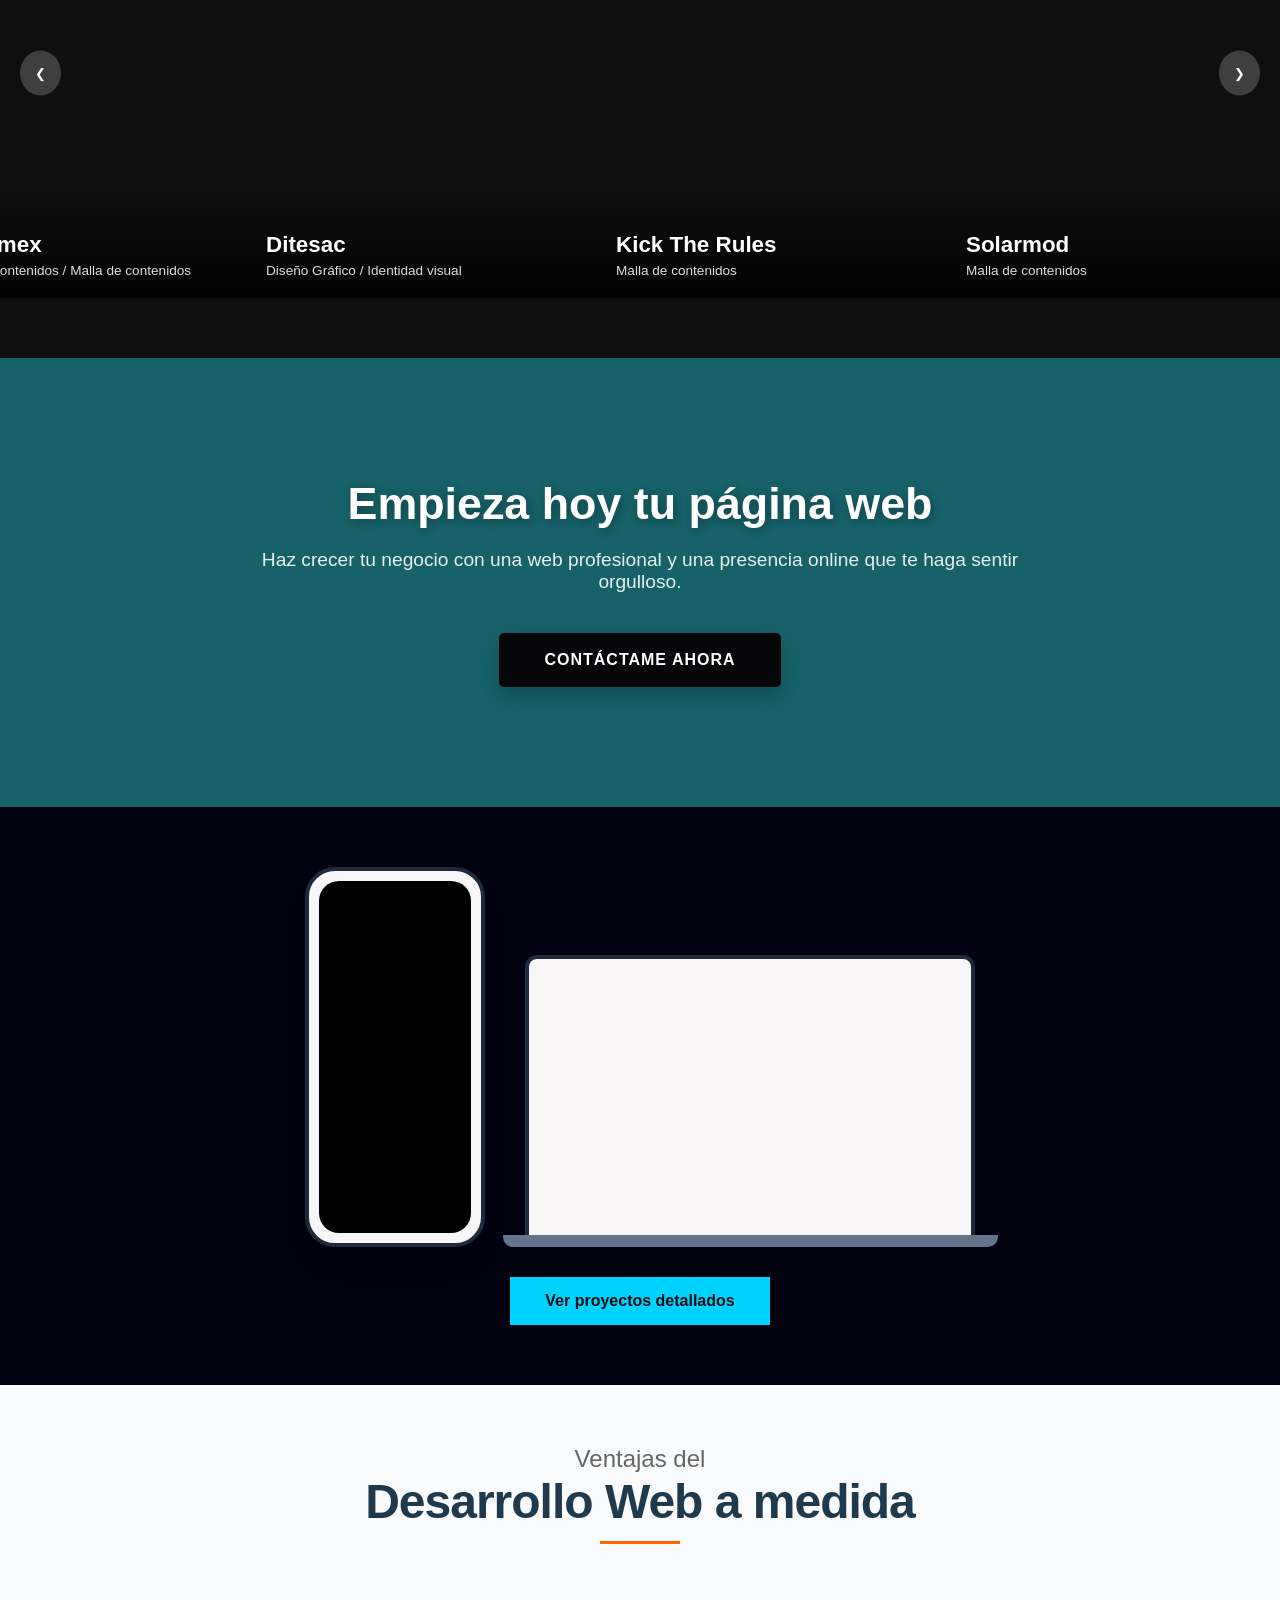
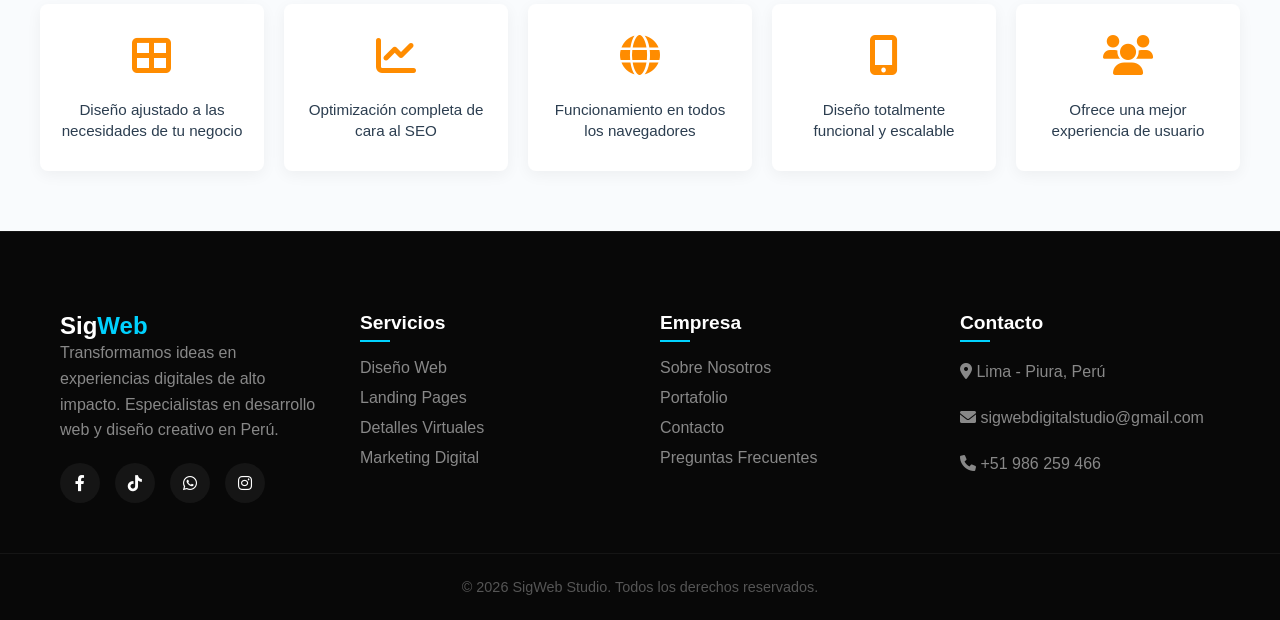
==== commit 7ab8fb42: "actualizacion del index mejor informscion" ====
--- a/index.html
+++ b/index.html
@@ -12,6 +12,8 @@
     <link rel="stylesheet" href="https://cdnjs.cloudflare.com/ajax/libs/font-awesome/6.0.0/css/all.min.css">
    
     <link rel="stylesheet" href="style.css">
+    <link rel="stylesheet" href="servistyle.css">
+
     <script src="script.js" defer></script>
 </head>
 <style>
@@ -378,7 +380,6 @@
 </style>
 
 <body>
-
     <!--iconos flotantes-->
     <div class="social-sidebar">
         <a href="https://www.facebook.com/share/1bRDgF338c/" class="icon-social fb"><i class="fab fa-facebook-f"></i></a>
@@ -422,16 +423,134 @@
         </video>
         <div class="hero-overlay"></div>
         <div class="hero-content">
-            <h1>Diseño <span class="text-gradient">Premium</span><br>Para Tu Marca</h1>
-            <p class="hero-description">Transformamos negocios locales en potencias digitales. Llevamos tu visión al siguiente nivel con tecnología de vanguardia.</p>
+            <h1>Creamos <span class="text-gradient">páginas web</span><br>profesionales para tu negocio</h1>
+            <p class="hero-description">🚀 Atrae más clientes y haz crecer tu negocio en internet</p>
             <div class="hero-btns">
-                <a  href="contacto.html" class="btn-rect btn-fill">Iniciar Proyecto</a>
-                <a   href="proyectos.html" class="btn-rect btn-outline">Galería </a>
+                <a  style="background-color: #22c55e;" href="https://wa.me/+51986259466"" class="btn-rect btn-fill">Contáctame por WhatsApp</a>
+                <a   href="proyectos.html" class="btn-rect btn-outline">Ver Proyectos</a>
             </div>
         </div>
     </section>
-    
-
+
+
+
+<!--SERVICIOS 1 -->
+        
+    <section class="services-hero">
+        <div class="container">
+            <span class="badge">¿Tu negocio no está creciendo en internet?</span>
+            <h1>Impulsamos tu negocio <span class="gradient-text">En Presencia Digital</span></h1>
+              <p>En <strong>siWEBza</strong> creamos páginas web modernas, rápidas y optimizadas para que tu negocio destaque y genere más ventas.</p>
+        
+            </div>
+    </section>
+
+    <section class="container">
+        <div class="services-grid">
+            
+            <div class="service-card" data-tilt>
+                <div class="service-icon">
+                    <i class="fas fa-laptop-code"></i>
+                </div>
+                <h3>Diseño de páginas web</h3>
+                <p>Sitios web corporativos y personales optimizados para velocidad y SEO. Código limpio y responsive.</p>
+                <ul class="service-list">
+                    <li><i class="fas fa-check"></i> Landing Pages</li>
+                    <li><i class="fas fa-check"></i> Portafolios Digitales</li>
+                    <li><i class="fas fa-check"></i> Web Apps</li>
+                </ul>
+            </div>
+
+            
+            <div class="service-card">
+                <div class="service-icon icon-blue">
+                    <i class="fas fa-pen-nib"></i>
+                </div>
+                <h3>Diseño Gráfico Digital</h3>
+                <p>Identidad visual impactante para tu marca o negocio. Diseños listos para redes y web.</p>
+                <ul class="service-list">
+                    <li><i class="fas fa-check"></i> Logotipos & Branding</li>
+                    <li><i class="fas fa-check"></i> Flyers Publicitarios</li>
+                    <li><i class="fas fa-check"></i> Tarjetas de Presentación</li>
+                </ul>
+            </div>
+            <div class="service-card">
+                <div class="service-icon icon-purple">
+                    <i class="fas fa-gift"></i>
+                </div>
+                <h3>Detalles Virtuales</h3>
+                <p>Experiencias digitales interactivas para ocasiones especiales. Sorprende con tecnología.</p>
+                <ul class="service-list">
+                    <li><i class="fas fa-check"></i> Invitaciones Digitales</li>
+                    <li><i class="fas fa-check"></i> Cuentas Regresivas</li>
+                    <li><i class="fas fa-check"></i> Mensajes Interactivos</li>
+                </ul>
+            </div>
+
+            <div class="service-card">
+                <div class="service-icon icon-red">
+                    <i class="fas fa-bullhorn"></i>
+                </div>
+                <h3>Estrategia Digital</h3>
+                <p>Hacemos que tu marca sea vista. Contenido optimizado para conversión en plataformas actuales.</p>
+                <ul class="service-list">
+                    <li><i class="fas fa-check"></i> Gestión de TikTok</li>
+                    <li><i class="fas fa-check"></i> Publicidad en Redes</li>
+                    <li><i class="fas fa-check"></i> Contenido QR dinámico</li>
+                </ul>
+            </div>
+
+        </div>
+    </section>
+
+
+<!--SERVICIOS2 
+    <section class="services-section">
+    <div class="container">
+        <div class="section-header reveal">
+            <h2 class="section-title">¿Tu negocio no está creciendo en <span>internet?</span></h2>
+            <p class="section-subtitle">Soluciones digitales creativas para impulsar tu marca al siguiente nivel.</p>
+        </div>
+
+        <div class="services-grid">
+            <div class="service-card reveal">
+                <div class="icon-box">
+                    <i class="fas fa-code"></i>
+                </div>
+                <h3>Páginas Web Modernas</h3>
+                <p>Sitios web de alto impacto con diseños vanguardistas y optimizados para cualquier dispositivo.</p>
+                <div class="card-border"></div>
+            </div>
+
+            <div class="service-card reveal">
+                <div class="icon-box">
+                    <i class="fas fa-gift"></i>
+                </div>
+                <h3>Detalles Virtuales</h3>
+                <p>Experiencias digitales únicas para fechas especiales: cartas interactivas y regalos multimedia.</p>
+                <div class="card-border"></div>
+            </div>
+
+            <div class="service-card reveal">
+                <div class="icon-box">
+                    <i class="fas fa-rocket"></i>
+                </div>
+                <h3>Landing Pages</h3>
+                <p>Páginas de aterrizaje enfocadas en la conversión y velocidad de carga excepcional.</p>
+                <div class="card-border"></div>
+            </div>
+
+            <div class="service-card reveal">
+                <div class="icon-box">
+                    <i class="fas fa-layer-group"></i>
+                </div>
+                <h3>Sitios Estáticos</h3>
+                <p>Arquitecturas ligeras y seguras, ideales para portafolios y presentaciones corporativas.</p>
+                <div class="card-border"></div>
+            </div>
+        </div>
+    </div>
+</section>-->
  
 <!--calificacion numeros-->
 <section class="stats container">
@@ -450,9 +569,9 @@
     </section>
 
 
-        <section class="portfolio-section">
+  <section class="portfolio-section">
   <div class="portfolio-container">
-    <h2 class="portfolio-title">Proyectos Destacados</h2>
+    <h2 class="portfolio-title">Proyectos realizados</h2>
     
     <div class="portfolio-grid">
       <a href="https://hecarcontratistas.com/" class="portfolio-card">
@@ -552,65 +671,18 @@
 </section>
 
 <!--seccion servicios-->
-<section class="services-section">
-    <div class="container">
-        <div class="section-header reveal">
-            <h2 class="section-title">Nuestros <span>Servicios</span></h2>
-            <p class="section-subtitle">Soluciones digitales creativas para impulsar tu marca al siguiente nivel.</p>
-        </div>
-
-        <div class="services-grid">
-            <div class="service-card reveal">
-                <div class="icon-box">
-                    <i class="fas fa-code"></i>
-                </div>
-                <h3>Páginas Web Modernas</h3>
-                <p>Sitios web de alto impacto con diseños vanguardistas y optimizados para cualquier dispositivo.</p>
-                <div class="card-border"></div>
-            </div>
-
-            <div class="service-card reveal">
-                <div class="icon-box">
-                    <i class="fas fa-gift"></i>
-                </div>
-                <h3>Detalles Virtuales</h3>
-                <p>Experiencias digitales únicas para fechas especiales: cartas interactivas y regalos multimedia.</p>
-                <div class="card-border"></div>
-            </div>
-
-            <div class="service-card reveal">
-                <div class="icon-box">
-                    <i class="fas fa-rocket"></i>
-                </div>
-                <h3>Landing Pages</h3>
-                <p>Páginas de aterrizaje enfocadas en la conversión y velocidad de carga excepcional.</p>
-                <div class="card-border"></div>
-            </div>
-
-            <div class="service-card reveal">
-                <div class="icon-box">
-                    <i class="fas fa-layer-group"></i>
-                </div>
-                <h3>Sitios Estáticos</h3>
-                <p>Arquitecturas ligeras y seguras, ideales para portafolios y presentaciones corporativas.</p>
-                <div class="card-border"></div>
-            </div>
-        </div>
-    </div>
-</section>
-
 
 <!--direccion a contacto -->
 <section class="cta-section">
     <div class="cta-overlay"></div>
     <div class="cta-content reveal">
-        <h2>¿Te gustaría crear un proyecto con nosotros?</h2>
-        <p>Solicita presupuesto para tu página web. Consigue tener una presencia online que te haga sentir orgulloso.</p>
+        <h2>Empieza hoy tu página web</h2>
+        <p> Haz crecer tu negocio con una web profesional y una presencia online que te haga sentir orgulloso.</p>
         
-        <a href="https://api.whatsapp.com/send?phone=51986259466&text=Hola,%20me%20gustaría%20solicitar%20un%20presupuesto" 
+        <a href="https://api.whatsapp.com/send?phone=51986259466&text=Hola,%20me%20gustaría%20solicitar%20mas%20Informacion" 
            target="_blank" 
            class="btn-whatsapp">
-            PEDIR PRESUPUESTO
+          CONTÁCTAME AHORA
         </a>
     </div>
 </section>
@@ -656,7 +728,7 @@
 </section>
 
 
-<!--frase -->
+<!--frase 
 <section class="trial-section">
     <div class="trial-content reveal">
         <h2 class="trial-title">Has que tu marca <br>Cresca ahora</h2>
@@ -666,7 +738,7 @@
             <a href="contacto.html" class="btn-start">COMENZAR</a>
         </div>
     </div>
-</section>
+</section>-->
 
 
 <section class="custom-benefits-section">
--- a/style.css
+++ b/style.css
@@ -107,7 +107,8 @@
 .hero-btns { display: flex; 
     gap: 20px; 
     justify-content: center; 
-    margin-top: 30px; }
+    margin-top: 30px; 
+}
 
 
 
@@ -373,13 +374,13 @@
 @media (max-width: 768px) {
     .cta-content h2 { font-size: 2rem; }
     .cta-content p { font-size: 1rem; }
-    .cta-section { padding: 80px 20px; background-attachment: scroll; }
-}
-
-
-
-
-
+    .cta-section { padding: 80px 20px; background-attachment: scroll;
+     background-attachment: fixed; /* Efecto Parallax */
+    background-position: center;
+background-size: cover;
+ display: flex;
+    align-items: center;}
+}
 
 
 /*diseñop de frase elegante */
--- a/servistyle.css
+++ b/servistyle.css
@@ -0,0 +1,137 @@
+
+
+:root {
+    --primary-blue: #4074d6;
+    --accent-purple: #a855f7;
+    --card-bg: rgba(255, 255, 255, 0.03);
+    --card-border: rgba(255, 255, 255, 0.1);
+}
+
+.services-page {
+    background: #000;
+    color: #fff;
+    padding-bottom: 100px;
+}
+
+/* Hero Section */
+.services-hero {
+    text-align: center;
+    padding: 120px 20px 60px;
+}
+
+.badge {
+    background: rgba(64, 116, 214, 0.1);
+    color: var(--primary-blue);
+    padding: 8px 20px;
+    border-radius: 50px;
+    font-size: 0.8rem;
+    font-weight: 700;
+    text-transform: uppercase;
+    letter-spacing: 2px;
+}
+
+.services-hero h1 {
+    font-size: clamp(2rem, 5vw, 3.5rem);
+    margin: 20px 0;
+    font-weight: 900;
+}
+
+.gradient-text {
+    background: linear-gradient(90deg, #4074d6, #a855f7);
+    -webkit-background-clip: text;
+    -webkit-text-fill-color: transparent;
+}
+
+/* Grid System */
+.services-grid {
+    display: grid;
+    grid-template-columns: repeat(auto-fit, minmax(280px, 1fr));
+    gap: 25px;
+    margin-top: 40px;
+}
+
+/* Card Style */
+.service-card {
+    background: var(--card-bg);
+    border: 1px solid var(--card-border);
+    padding: 40px;
+    border-radius: 24px;
+    backdrop-filter: blur(10px);
+    transition: all 0.4s cubic-bezier(0.175, 0.885, 0.32, 1.275);
+    position: relative;
+    overflow: hidden;
+}
+
+.service-card:hover {
+    transform: translateY(-10px);
+    background: rgba(255, 255, 255, 0.05);
+    border-color: var(--primary-blue);
+    box-shadow: 0 20px 40px rgba(0, 0, 0, 0.4);
+}
+
+/* Icons */
+.service-icon {
+    width: 60px;
+    height: 60px;
+    background: linear-gradient(135deg, #4074d6, #214083);
+    display: flex;
+    align-items: center;
+    justify-content: center;
+    border-radius: 16px;
+    font-size: 1.5rem;
+    margin-bottom: 25px;
+    color: #fff;
+}
+
+.icon-purple { background: linear-gradient(135deg, #a855f7, #6b21a8); }
+.icon-red { background: linear-gradient(135deg, #ef4444, #991b1b); }
+
+/* Card Content */
+.service-card h3 {
+    font-size: 1.4rem;
+    margin-bottom: 15px;
+    font-weight: 700;
+}
+
+.service-card p {
+    color: #aaa;
+    font-size: 0.95rem;
+    line-height: 1.6;
+    margin-bottom: 20px;
+}
+
+.service-list {
+    list-style: none;
+    padding: 0;
+}
+
+.service-list li {
+    font-size: 0.85rem;
+    color: #ddd;
+    margin-bottom: 8px;
+    display: flex;
+    align-items: center;
+    gap: 10px;
+}
+
+.service-list li i {
+    color: var(--primary-blue);
+    font-size: 0.7rem;
+}
+
+/* Background Animation Effect */
+.service-card::before {
+    content: '';
+    position: absolute;
+    top: -50%;
+    left: -50%;
+    width: 200%;
+    height: 200%;
+    background: radial-gradient(circle, rgba(64, 116, 214, 0.1) 0%, transparent 70%);
+    opacity: 0;
+    transition: 0.5s;
+}
+
+.service-card:hover::before {
+    opacity: 1;
+}
